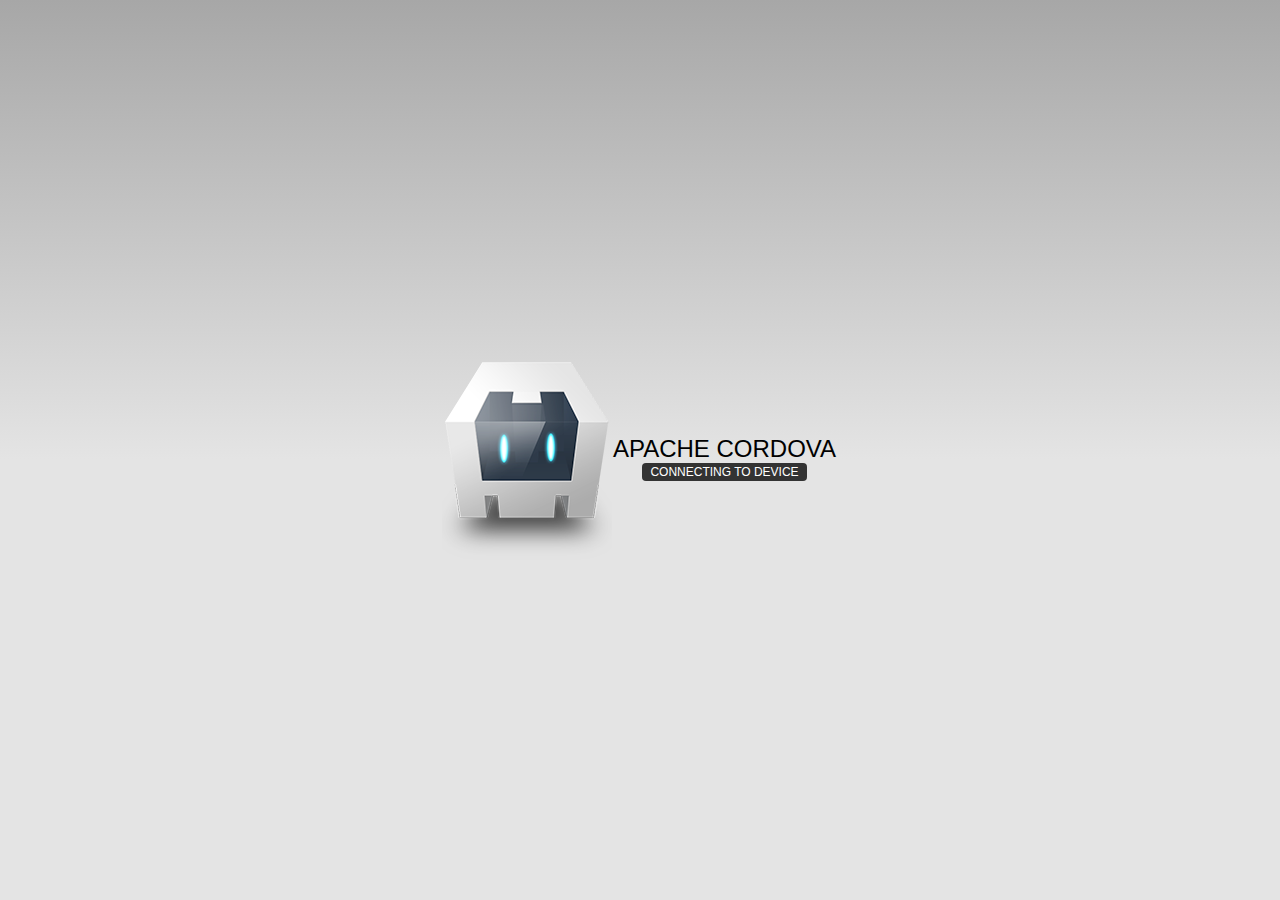
==== client/www/index.html @ e5477c6c "added ios app" ====
<!DOCTYPE html>
<!--
    Licensed to the Apache Software Foundation (ASF) under one
    or more contributor license agreements.  See the NOTICE file
    distributed with this work for additional information
    regarding copyright ownership.  The ASF licenses this file
    to you under the Apache License, Version 2.0 (the
    "License"); you may not use this file except in compliance
    with the License.  You may obtain a copy of the License at

    http://www.apache.org/licenses/LICENSE-2.0

    Unless required by applicable law or agreed to in writing,
    software distributed under the License is distributed on an
    "AS IS" BASIS, WITHOUT WARRANTIES OR CONDITIONS OF ANY
     KIND, either express or implied.  See the License for the
    specific language governing permissions and limitations
    under the License.
-->
<html>
    <head>
        <meta charset="utf-8" />
        <meta name="format-detection" content="telephone=no" />
        <meta name="viewport" content="user-scalable=no, initial-scale=1, maximum-scale=1, minimum-scale=1, width=device-width, height=device-height, target-densitydpi=device-dpi" />
        <link rel="stylesheet" type="text/css" href="css/index.css" />
        <title>Hello World</title>
    </head>
    <body>
        <div class="app">
            <h1>Apache Cordova</h1>
            <div id="deviceready" class="blink">
                <p class="event listening">Connecting to Device</p>
                <p class="event received">Device is Ready</p>
            </div>
        </div>
        <script type="text/javascript" src="cordova-2.7.0.js"></script>
        <script type="text/javascript" src="js/index.js"></script>
        <script type="text/javascript">
            app.initialize();
        </script>
    </body>
</html>
---- client/www/css/index.css ----
/*
 * Licensed to the Apache Software Foundation (ASF) under one
 * or more contributor license agreements.  See the NOTICE file
 * distributed with this work for additional information
 * regarding copyright ownership.  The ASF licenses this file
 * to you under the Apache License, Version 2.0 (the
 * "License"); you may not use this file except in compliance
 * with the License.  You may obtain a copy of the License at
 *
 * http://www.apache.org/licenses/LICENSE-2.0
 *
 * Unless required by applicable law or agreed to in writing,
 * software distributed under the License is distributed on an
 * "AS IS" BASIS, WITHOUT WARRANTIES OR CONDITIONS OF ANY
 * KIND, either express or implied.  See the License for the
 * specific language governing permissions and limitations
 * under the License.
 */
* {
    -webkit-tap-highlight-color: rgba(0,0,0,0); /* make transparent link selection, adjust last value opacity 0 to 1.0 */
}

body {
    -webkit-touch-callout: none;                /* prevent callout to copy image, etc when tap to hold */
    -webkit-text-size-adjust: none;             /* prevent webkit from resizing text to fit */
    -webkit-user-select: none;                  /* prevent copy paste, to allow, change 'none' to 'text' */
    background-color:#E4E4E4;
    background-image:linear-gradient(top, #A7A7A7 0%, #E4E4E4 51%);
    background-image:-webkit-linear-gradient(top, #A7A7A7 0%, #E4E4E4 51%);
    background-image:-ms-linear-gradient(top, #A7A7A7 0%, #E4E4E4 51%);
    background-image:-webkit-gradient(
        linear,
        left top,
        left bottom,
        color-stop(0, #A7A7A7),
        color-stop(0.51, #E4E4E4)
    );
    background-attachment:fixed;
    font-family:'HelveticaNeue-Light', 'HelveticaNeue', Helvetica, Arial, sans-serif;
    font-size:12px;
    height:100%;
    margin:0px;
    padding:0px;
    text-transform:uppercase;
    width:100%;
}

/* Portrait layout (default) */
.app {
    background:url(../img/logo.png) no-repeat center top; /* 170px x 200px */
    position:absolute;             /* position in the center of the screen */
    left:50%;
    top:50%;
    height:50px;                   /* text area height */
    width:225px;                   /* text area width */
    text-align:center;
    padding:180px 0px 0px 0px;     /* image height is 200px (bottom 20px are overlapped with text) */
    margin:-115px 0px 0px -112px;  /* offset vertical: half of image height and text area height */
                                   /* offset horizontal: half of text area width */
}

/* Landscape layout (with min-width) */
@media screen and (min-aspect-ratio: 1/1) and (min-width:400px) {
    .app {
        background-position:left center;
        padding:75px 0px 75px 170px;  /* padding-top + padding-bottom + text area = image height */
        margin:-90px 0px 0px -198px;  /* offset vertical: half of image height */
                                      /* offset horizontal: half of image width and text area width */
    }
}

h1 {
    font-size:24px;
    font-weight:normal;
    margin:0px;
    overflow:visible;
    padding:0px;
    text-align:center;
}

.event {
    border-radius:4px;
    -webkit-border-radius:4px;
    color:#FFFFFF;
    font-size:12px;
    margin:0px 30px;
    padding:2px 0px;
}

.event.listening {
    background-color:#333333;
    display:block;
}

.event.received {
    background-color:#4B946A;
    display:none;
}

@keyframes fade {
    from { opacity: 1.0; }
    50% { opacity: 0.4; }
    to { opacity: 1.0; }
}
 
@-webkit-keyframes fade {
    from { opacity: 1.0; }
    50% { opacity: 0.4; }
    to { opacity: 1.0; }
}
 
.blink {
    animation:fade 3000ms infinite;
    -webkit-animation:fade 3000ms infinite;
}
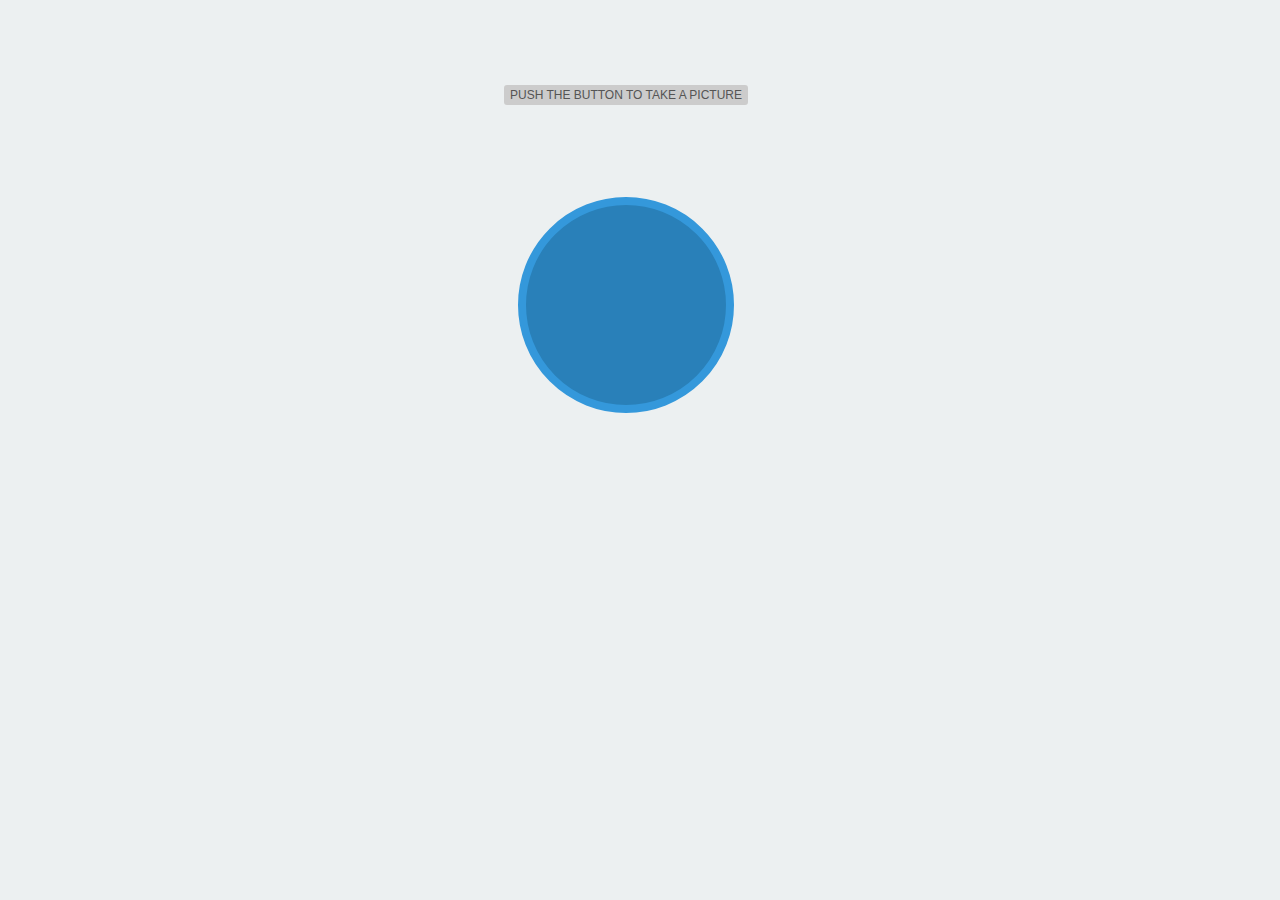
==== commit dec80e8b: "updated" ====
--- a/client/www/index.html
+++ b/client/www/index.html
@@ -23,17 +23,15 @@
         <meta name="format-detection" content="telephone=no" />
         <meta name="viewport" content="user-scalable=no, initial-scale=1, maximum-scale=1, minimum-scale=1, width=device-width, height=device-height, target-densitydpi=device-dpi" />
         <link rel="stylesheet" type="text/css" href="css/index.css" />
-        <title>Hello World</title>
+        <title>Babel Glass</title>
     </head>
     <body>
         <div class="app">
-            <h1>Apache Cordova</h1>
-            <div id="deviceready" class="blink">
-                <p class="event listening">Connecting to Device</p>
-                <p class="event received">Device is Ready</p>
-            </div>
+            <p class="message">Push the button to take a picture</p>
+            <div class="button"></div>
         </div>
-        <script type="text/javascript" src="cordova-2.7.0.js"></script>
+        <script type="text/javascript" src="js/lib/cordova-2.7.0.js"></script>
+        <script type="text/javascript" src="js/lib/zepto.min.js"></script>
         <script type="text/javascript" src="js/index.js"></script>
         <script type="text/javascript">
             app.initialize();
--- a/client/www/css/index.css
+++ b/client/www/css/index.css
@@ -24,18 +24,7 @@
     -webkit-touch-callout: none;                /* prevent callout to copy image, etc when tap to hold */
     -webkit-text-size-adjust: none;             /* prevent webkit from resizing text to fit */
     -webkit-user-select: none;                  /* prevent copy paste, to allow, change 'none' to 'text' */
-    background-color:#E4E4E4;
-    background-image:linear-gradient(top, #A7A7A7 0%, #E4E4E4 51%);
-    background-image:-webkit-linear-gradient(top, #A7A7A7 0%, #E4E4E4 51%);
-    background-image:-ms-linear-gradient(top, #A7A7A7 0%, #E4E4E4 51%);
-    background-image:-webkit-gradient(
-        linear,
-        left top,
-        left bottom,
-        color-stop(0, #A7A7A7),
-        color-stop(0.51, #E4E4E4)
-    );
-    background-attachment:fixed;
+    background-color:#ecf0f1;
     font-family:'HelveticaNeue-Light', 'HelveticaNeue', Helvetica, Arial, sans-serif;
     font-size:12px;
     height:100%;
@@ -43,58 +32,6 @@
     padding:0px;
     text-transform:uppercase;
     width:100%;
-}
-
-/* Portrait layout (default) */
-.app {
-    background:url(../img/logo.png) no-repeat center top; /* 170px x 200px */
-    position:absolute;             /* position in the center of the screen */
-    left:50%;
-    top:50%;
-    height:50px;                   /* text area height */
-    width:225px;                   /* text area width */
-    text-align:center;
-    padding:180px 0px 0px 0px;     /* image height is 200px (bottom 20px are overlapped with text) */
-    margin:-115px 0px 0px -112px;  /* offset vertical: half of image height and text area height */
-                                   /* offset horizontal: half of text area width */
-}
-
-/* Landscape layout (with min-width) */
-@media screen and (min-aspect-ratio: 1/1) and (min-width:400px) {
-    .app {
-        background-position:left center;
-        padding:75px 0px 75px 170px;  /* padding-top + padding-bottom + text area = image height */
-        margin:-90px 0px 0px -198px;  /* offset vertical: half of image height */
-                                      /* offset horizontal: half of image width and text area width */
-    }
-}
-
-h1 {
-    font-size:24px;
-    font-weight:normal;
-    margin:0px;
-    overflow:visible;
-    padding:0px;
-    text-align:center;
-}
-
-.event {
-    border-radius:4px;
-    -webkit-border-radius:4px;
-    color:#FFFFFF;
-    font-size:12px;
-    margin:0px 30px;
-    padding:2px 0px;
-}
-
-.event.listening {
-    background-color:#333333;
-    display:block;
-}
-
-.event.received {
-    background-color:#4B946A;
-    display:none;
 }
 
 @keyframes fade {
@@ -113,3 +50,46 @@
     animation:fade 3000ms infinite;
     -webkit-animation:fade 3000ms infinite;
 }
+
+/* Landscape layout (with min-width) */
+@media screen and (min-aspect-ratio: 1/1) and (min-width:400px) {
+    .app {
+        background-position:left center;
+        padding:75px 0px 75px 170px;  /* padding-top + padding-bottom + text area = image height */
+        margin:-90px 0px 0px -198px;  /* offset vertical: half of image height */
+                                      /* offset horizontal: half of image width and text area width */
+    }
+}
+
+/* Portrait layout (default) */
+.app {
+    position: absolute;
+    left: 0;
+    top: 0;
+    right: 0;
+    bottom: 0;
+    text-align: center;
+    overflow: hidden;
+}
+
+.message {
+    padding: 3px 6px;
+    display: inline-block;
+    margin-top: 100px;
+    background-color: #ccc;
+    color: #555;
+    border-radius: 3px;
+}
+
+.button {
+    width: 200px;
+    height: 200px;
+    margin: 80px auto 0;
+    border: 8px solid #3498db;
+    border-radius: 108px;
+    background-color: #2980b9;
+    cursor: pointer;
+}
+
+
+
